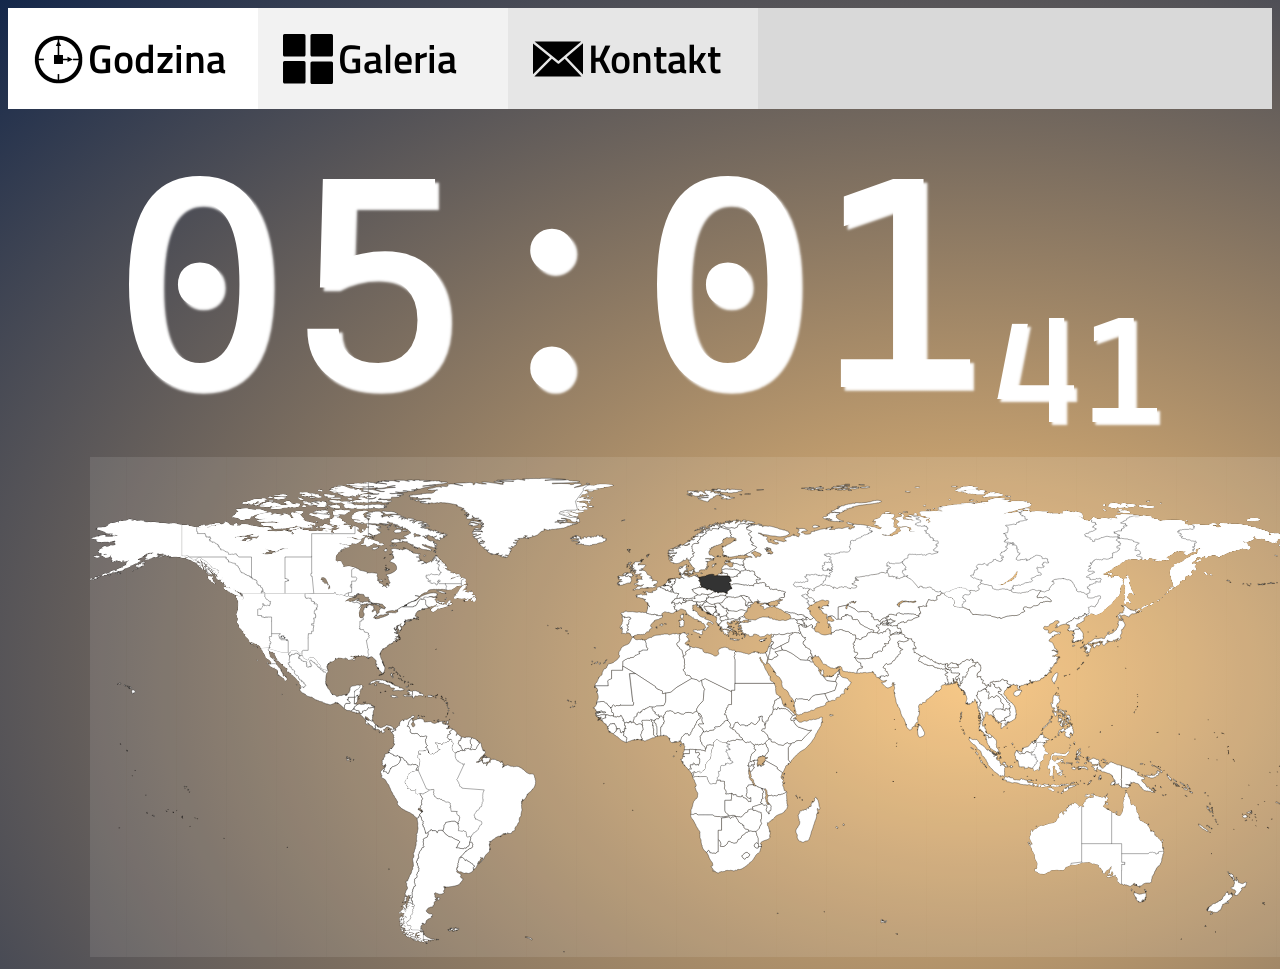
==== index.html @ bc003628 "Added interactive world map. You can use map to change timezones" ====
<!DOCTYPE html>
<html lang="pl">
  <head>
    <meta charset="UTF-8" />
    <meta name="viewport" content="width=device-width, initial-scale=1" />
    <title>Która Jest Godzina 2.0</title>
    <link rel="stylesheet" href="style.css" />
    <link rel="stylesheet" href="mapStyle.css" />
    <link rel="stylesheet" href="animations.css" />
    <link rel="preconnect" href="https://fonts.googleapis.com" />
    <link rel="preconnect" href="https://fonts.gstatic.com" crossorigin />
    <link
      href="https://fonts.googleapis.com/css2?family=Cascadia+Code:ital,wght@0,200..700;1,200..700&family=Titillium+Web:ital,wght@0,200;0,300;0,400;0,600;0,700;0,900;1,200;1,300;1,400;1,600;1,700&display=swap"
      rel="stylesheet"
    />
  </head>
  <body>
    <header>
      <nav>
        <button class="menu-button" id="hour-button">
          <div class="menu-icon">
            <img
              src="media/svg/clockFace.svg"
              class="menu-icon-svg default-hover-icon-animation"
            />
            <img
              src="media/svg/hand1.svg"
              class="menu-icon-svg minute-hand-icon-animation"
            />
            <img
              src="media/svg/hand2.svg"
              class="menu-icon-svg hour-hand-icon-animation"
            />
          </div>
          Godzina
        </button>
        <button class="menu-button" id="gallery-button">
          <div class="menu-icon">
            <img
              src="media/svg/gallery.svg"
              class="menu-icon-svg default-hover-icon-animation"
            />
          </div>
          Galeria
        </button>
        <button class="menu-button" id="contact-button">
          <div class="menu-icon">
            <img
              src="media/svg/contact.svg"
              class="menu-icon-svg default-hover-icon-animation"
            />
          </div>
          Kontakt
        </button>
      </nav>
    </header>
    <main>
      <section id="clock-section">
        <div id="clock">00:00</div>
        <div id="clock-seconds">00</div>
      </section>
      <section id="map">
        <script type="module" src="map.js"></script>
      </section>
    </main>
    <footer></footer>
    <script type="module" src="script.js" defer></script>
  </body>
</html>
---- style.css ----
body {
  background: radial-gradient(at center top, #01ffea, #0fa3d8);
  font-family: "Cascadia Code", sans-serif;
  font-optical-sizing: auto;
  font-weight: 400;
}
body nav {
  display: flex;
  background-color: rgb(216.75, 216.75, 216.75);
  outline: none;
  padding: 0px;
}
body nav .menu-button {
  font-family: "Titillium Web", sans-serif;
  font-weight: 600;
  display: flex;
  flex-wrap: nowrap;
  align-items: center;
  gap: 30px;
  color: black;
  width: 250px;
  background-color: white;
  height: 100%;
  padding: 20px 0px;
  font-size: 40px;
  border: none;
  transition: background-color 0.4s ease-in;
}
body nav .menu-button:hover {
  background-color: rgb(178.5, 178.5, 178.5);
}
body nav .menu-button .menu-icon {
  height: 50px;
  width: 50px;
  position: relative;
}
body nav .menu-button .menu-icon .menu-icon-svg {
  height: 50px;
  width: 50px;
  position: absolute;
}
body nav #gallery-button {
  background-color: rgb(242.25, 242.25, 242.25);
}
body nav #gallery-button:hover {
  background-color: rgb(165.75, 165.75, 165.75);
}
body nav #contact-button {
  background-color: rgb(229.5, 229.5, 229.5);
}
body nav #contact-button:hover {
  background-color: #999999;
}
body main {
  color: white;
  display: flex;
  justify-content: center;
  flex-direction: column;
  flex-wrap: nowrap;
}
body main #clock-section {
  display: flex;
  display: flex;
  flex-wrap: nowrap;
  justify-content: center;
  user-select: none;
  transition: opacity 0.4s ease-in;
}
body main #clock-section:hover {
  opacity: 0.7;
}
body main #clock-section #clock {
  font-size: 300px;
  text-shadow: 0.3vw 0.3vw 0.2vw white;
}
body main #clock-section #clock-seconds {
  font-size: 150px;
  text-shadow: 0.2vw 0.2vw 0.2vw white;
  align-self: flex-end;
}
body main #map {
  width: 1200px;
  align-self: center;
}
body main #map svg {
  margin: 0px 50px;
  width: 100%;
  height: auto;
}

/*# sourceMappingURL=style.css.map */
---- mapStyle.css ----
.o {
  stroke: black;
  stroke-width: 1;
  stroke-linecap: round;
  stroke-linejoin: round;
  fill: white;
  transition: fill 0.3s ease-out;

  &.same-timezone {
    fill: rgb(178.5, 178.5, 178.5);
  }
  &.hovered {
    fill: rgb(127.5, 127.5, 127.5);
  }
  &.chosen {
    fill: #333333;
  }
}

.l {
  stroke: #000000;
  stroke-width: 1;
  stroke-linecap: round;
  stroke-linejoin: round;
  fill: white;
  opacity: 0;
}

.ocean {
  fill: white;
  opacity: 0.1;
}
/*# sourceMappingURL=mapStyle.css.map */
---- animations.css ----
.default-hover-icon-animation.animate {
  animation: hoverIconDefault 1.2s ease 1;
  transform-origin: 100% 50%;
}

@keyframes hoverIconDefault {
  0%,
  100% {
    transform: scale(1);
  }
  50% {
    transform: scale(1.1);
  }
}

.minute-hand-icon-animation.animate {
  animation: rotateMinuteHand 0.7s 1;
  transform-origin: 50% 50%;
}

@keyframes rotateMinuteHand {
  0% {
    transform: rotate(0deg);
  }
  100% {
    transform: rotate(360deg);
  }
}

.hour-hand-icon-animation.animate {
  animation: rotateHourHand 1.5s 1;
  transform-origin: 50% 50%;
}

@keyframes rotateHourHand {
  0% {
    transform: rotate(0deg);
  }
  100% {
    transform: rotate(360deg);
  }
}
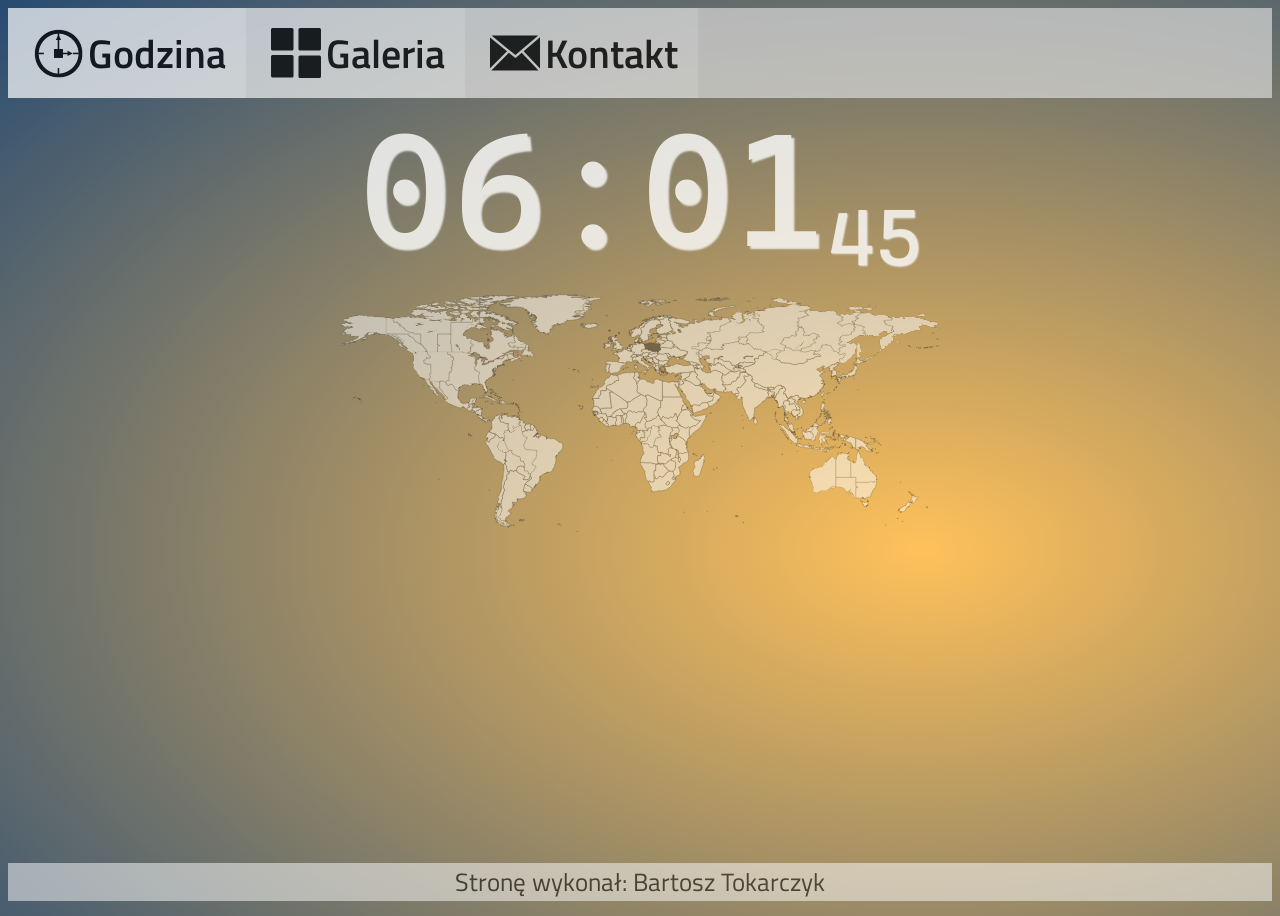
==== commit a8e198ca: "Added subsites, made site responsive" ====
--- a/index.html
+++ b/index.html
@@ -17,7 +17,7 @@
   <body>
     <header>
       <nav>
-        <button class="menu-button" id="hour-button">
+        <button class="menu-button" id="clock-button">
           <div class="menu-icon">
             <img
               src="media/svg/clockFace.svg"
@@ -59,11 +59,15 @@
         <div id="clock">00:00</div>
         <div id="clock-seconds">00</div>
       </section>
-      <section id="map">
-        <script type="module" src="map.js"></script>
+      <section id="content">
+        <div id="map-container">
+          <section id="map">
+            <script type="module" src="map.js"></script>
+          </section>
+        </div>
       </section>
     </main>
-    <footer></footer>
+    <footer>Stronę wykonał: Bartosz Tokarczyk</footer>
     <script type="module" src="script.js" defer></script>
   </body>
 </html>
--- a/style.css
+++ b/style.css
@@ -1,5 +1,7 @@
 body {
-  background: radial-gradient(at center top, #01ffea, #0fa3d8);
+  min-height: 100vh;
+  background-size: cover;
+  background: radial-gradient(at center top, #01ffea, #0fa3d8) no-repeat fixed;
   font-family: "Cascadia Code", sans-serif;
   font-optical-sizing: auto;
   font-weight: 400;
@@ -8,84 +10,292 @@
   display: flex;
   background-color: rgb(216.75, 216.75, 216.75);
   outline: none;
-  padding: 0px;
+  min-height: 10vh;
+  opacity: 0.7;
+  max-height: 10vh;
 }
 body nav .menu-button {
   font-family: "Titillium Web", sans-serif;
   font-weight: 600;
   display: flex;
-  flex-wrap: nowrap;
   align-items: center;
+  justify-content: center;
+  flex-direction: row;
   gap: 30px;
   color: black;
-  width: 250px;
+  min-height: 100%;
   background-color: white;
-  height: 100%;
-  padding: 20px 0px;
+  padding: 20px;
   font-size: 40px;
   border: none;
-  transition: background-color 0.4s ease-in;
+  transition: background-color 0.4s ease-in, scale 0.4s ease-in;
 }
 body nav .menu-button:hover {
   background-color: rgb(178.5, 178.5, 178.5);
+  scale: 1.05;
 }
 body nav .menu-button .menu-icon {
   height: 50px;
   width: 50px;
-  position: relative;
+  margin-left: -20px;
 }
 body nav .menu-button .menu-icon .menu-icon-svg {
   height: 50px;
   width: 50px;
   position: absolute;
 }
-body nav #gallery-button {
+@media (max-width: 500px) {
+  body nav {
+    align-items: stretch;
+  }
+  body nav .menu-button {
+    font-size: 0px;
+    flex-grow: 1;
+  }
+}
+@media (max-width: 720px) and (min-width: 500px) {
+  body nav .menu-icon {
+    display: none;
+  }
+}
+@media (max-width: 1080px) and (min-width: 500px) {
+  body nav {
+    align-items: stretch;
+  }
+  body nav .menu-button {
+    flex-grow: 1;
+  }
+}
+body #gallery-button {
   background-color: rgb(242.25, 242.25, 242.25);
 }
-body nav #gallery-button:hover {
+body #gallery-button:hover {
   background-color: rgb(165.75, 165.75, 165.75);
 }
-body nav #contact-button {
+body #contact-button {
   background-color: rgb(229.5, 229.5, 229.5);
 }
-body nav #contact-button:hover {
+body #contact-button:hover {
   background-color: #999999;
 }
 body main {
+  min-height: 85vh;
   color: white;
   display: flex;
-  justify-content: center;
   flex-direction: column;
   flex-wrap: nowrap;
+  align-items: stretch;
+  width: 100%;
 }
 body main #clock-section {
-  display: flex;
   display: flex;
   flex-wrap: nowrap;
   justify-content: center;
   user-select: none;
+  opacity: 0.8;
   transition: opacity 0.4s ease-in;
 }
 body main #clock-section:hover {
-  opacity: 0.7;
+  opacity: 0.6;
 }
 body main #clock-section #clock {
-  font-size: 300px;
-  text-shadow: 0.3vw 0.3vw 0.2vw white;
+  font-size: 160px;
+  text-shadow: 0.2vw 0.2vw 0.15vw white;
+  transition: font-size 0.5s ease-out;
+}
+body main #clock-section #clock:hover {
+  font-size: 168px;
 }
 body main #clock-section #clock-seconds {
-  font-size: 150px;
-  text-shadow: 0.2vw 0.2vw 0.2vw white;
+  font-size: 80px;
+  text-shadow: 0.1vw 0.1vw 0.15vw white;
   align-self: flex-end;
 }
-body main #map {
-  width: 1200px;
+@media (max-width: 570px) {
+  body main #clock-section #clock {
+    font-size: 80px;
+    text-shadow: 0.1vw 0.1vw 0.7vw white;
+    transition: font-size 0.5s ease-out;
+  }
+  body main #clock-section #clock:hover {
+    font-size: 88px;
+  }
+  body main #clock-section #clock-seconds {
+    font-size: 40px;
+    text-shadow: 0.05vw 0.05vw 0.07vw white;
+    align-self: flex-end;
+  }
+}
+@media (max-width: 720px) {
+  body main #clock-section #clock {
+    font-size: 112px;
+    text-shadow: 0.1vw 0.1vw 0.7vw white;
+    transition: font-size 0.5s ease-out;
+  }
+  body main #clock-section #clock:hover {
+    font-size: 88px;
+  }
+  body main #clock-section #clock-seconds {
+    font-size: 56px;
+    text-shadow: 0.07vw 0.07vw 0.7vw white;
+    align-self: flex-end;
+  }
+}
+body main #content {
+  transition: opacity 0.15s ease-out;
+}
+body main #content.change {
+  opacity: 0.2;
+}
+body main #content #map-container {
+  max-height: 66vh;
   align-self: center;
-}
-body main #map svg {
-  margin: 0px 50px;
+  overflow: hidden;
+}
+body main #content #map-container #map {
+  transition: width 0.5s ease-out;
+  margin: auto;
+  width: 600px;
+}
+body main #content #map-container #map:hover {
+  width: 90%;
+}
+@media (min-width: 1920px) {
+  body main #content #map-container #map {
+    width: 700px;
+  }
+}
+@media (min-width: 1400px) {
+  body main #content #map-container #map {
+    width: 1000px;
+  }
+}
+body main #content #map-container #map svg {
+  width: 100%;
+  height: 100%;
+  opacity: 0.5;
+  display: block;
+}
+@media (max-width: 720px) {
+  body main #content #map-container {
+    width: 100%;
+    overflow: scroll;
+    -webkit-overflow-scrolling: touch;
+    display: block;
+    border: black 2px solid;
+  }
+  body main #content #map-container #map {
+    width: 3000px;
+    margin: 0 auto;
+    display: block;
+    right: 100%;
+  }
+  body main #content #map-container #map:hover {
+    width: 3000px;
+  }
+}
+body main #content .contact-form {
+  font-family: "Titillium Web", sans-serif;
+  font-weight: 600;
+  display: flex;
+  margin: auto;
+  flex-wrap: wrap;
+  flex-direction: column;
+  align-items: center;
+  font-size: 30px;
+  width: 50%;
+}
+@media (max-width: 570px) {
+  body main #content .contact-form {
+    width: 90%;
+  }
+}
+@media (max-width: 720px) {
+  body main #content .contact-form {
+    width: 75%;
+  }
+}
+body main #content .contact-form .form-title {
+  font-size: 45px;
+}
+body main #content .contact-form label {
+  margin-bottom: 10px;
+  color: white;
+}
+body main #content .contact-form input {
+  width: 80%;
+  height: 30px;
+  font-size: 22.5px;
+  margin-bottom: 10px;
+  color: black;
+}
+body main #content .contact-form select {
+  width: 80%;
+  height: 30px;
+  font-size: 15px;
+  margin-bottom: 10px;
+  color: black;
+}
+body main #content .contact-form .submit-button {
+  background-color: white;
+  border: none;
+  width: 50%;
+  transition: background-color 0.2s ease-in;
+  height: 30px;
+  font-size: 22.5px;
+}
+body main #content .contact-form .submit-button:hover {
+  background-color: rgb(178.5, 178.5, 178.5);
+}
+body main #content .contact-form textarea {
+  height: 300px;
+  font-size: 0px, 5;
+  margin-bottom: 10px;
+  color: black;
+  background-color: white;
+}
+body main #content #gallery {
+  font-family: "Titillium Web", sans-serif;
+  font-weight: 600;
+  margin: 40px;
+  display: flex;
+  flex-wrap: wrap;
+  flex-direction: row;
+  align-items: stretch;
+  font-size: 30px;
+  gap: 30px;
+  justify-content: space-evenly;
+}
+body main #content #gallery .image-container {
+  max-width: 400px;
+  text-align: center;
+  display: flex;
+  flex-direction: column;
+  transition: font-size 0.5s ease-out, max-width 0.5s ease-out;
+}
+body main #content #gallery .image-container:hover {
+  max-width: 430px;
+  font-size: 34.5px;
+}
+body main #content #gallery img {
   width: 100%;
   height: auto;
+  display: block;
+}
+body main #content #gallery video {
+  width: 100%;
+  height: auto;
+  display: block;
+}
+body footer {
+  font-family: "Titillium Web", sans-serif;
+  font-weight: 500;
+  min-height: min-content;
+  background-color: white;
+  opacity: 0.5;
+  text-align: center;
+  font-size: 25px;
+  margin-top: 0px;
 }
 
 /*# sourceMappingURL=style.css.map */
--- a/mapStyle.css
+++ b/mapStyle.css
@@ -1,20 +1,19 @@
 .o {
   stroke: black;
-  stroke-width: 1;
+  stroke-width: 2;
   stroke-linecap: round;
   stroke-linejoin: round;
   fill: white;
   transition: fill 0.3s ease-out;
-
-  &.same-timezone {
-    fill: rgb(178.5, 178.5, 178.5);
-  }
-  &.hovered {
-    fill: rgb(127.5, 127.5, 127.5);
-  }
-  &.chosen {
-    fill: #333333;
-  }
+}
+.o.same-timezone {
+  fill: rgb(178.5, 178.5, 178.5);
+}
+.o.hovered {
+  fill: rgb(127.5, 127.5, 127.5);
+}
+.o.chosen {
+  fill: #333333;
 }
 
 .l {
@@ -22,12 +21,12 @@
   stroke-width: 1;
   stroke-linecap: round;
   stroke-linejoin: round;
-  fill: white;
   opacity: 0;
 }
 
 .ocean {
   fill: white;
-  opacity: 0.1;
+  opacity: 0;
 }
+
 /*# sourceMappingURL=mapStyle.css.map */
--- a/animations.css
+++ b/animations.css
@@ -1,20 +1,5 @@
-.default-hover-icon-animation.animate {
-  animation: hoverIconDefault 1.2s ease 1;
-  transform-origin: 100% 50%;
-}
-
-@keyframes hoverIconDefault {
-  0%,
-  100% {
-    transform: scale(1);
-  }
-  50% {
-    transform: scale(1.1);
-  }
-}
-
 .minute-hand-icon-animation.animate {
-  animation: rotateMinuteHand 0.7s 1;
+  animation: rotateMinuteHand 0.7s 2 linear;
   transform-origin: 50% 50%;
 }
 
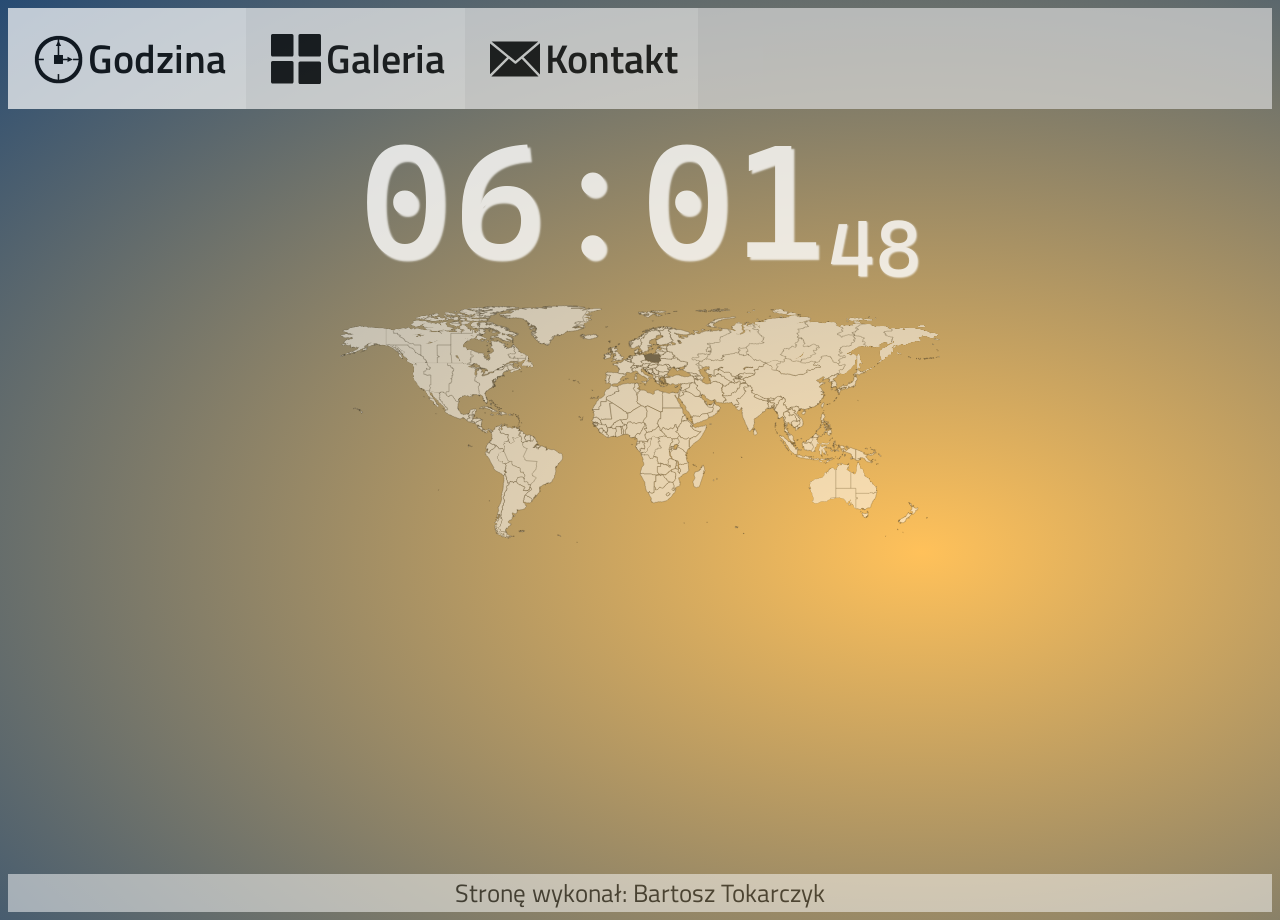
==== commit 84916c39: "Simplified timezones.svg and fixed images path" ====
--- a/index.html
+++ b/index.html
@@ -7,6 +7,7 @@
     <link rel="stylesheet" href="style.css" />
     <link rel="stylesheet" href="mapStyle.css" />
     <link rel="stylesheet" href="animations.css" />
+    <link rel="icon" type="image/x-icon" href="/media/favicon.png" />
     <link rel="preconnect" href="https://fonts.googleapis.com" />
     <link rel="preconnect" href="https://fonts.gstatic.com" crossorigin />
     <link
--- a/style.css
+++ b/style.css
@@ -12,7 +12,6 @@
   outline: none;
   min-height: 10vh;
   opacity: 0.7;
-  max-height: 10vh;
 }
 body nav .menu-button {
   font-family: "Titillium Web", sans-serif;
@@ -128,7 +127,7 @@
 }
 @media (max-width: 720px) {
   body main #clock-section #clock {
-    font-size: 112px;
+    font-size: 80px;
     text-shadow: 0.1vw 0.1vw 0.7vw white;
     transition: font-size 0.5s ease-out;
   }
@@ -150,7 +149,7 @@
 body main #content #map-container {
   max-height: 66vh;
   align-self: center;
-  overflow: hidden;
+  overflow: visible;
 }
 body main #content #map-container #map {
   transition: width 0.5s ease-out;
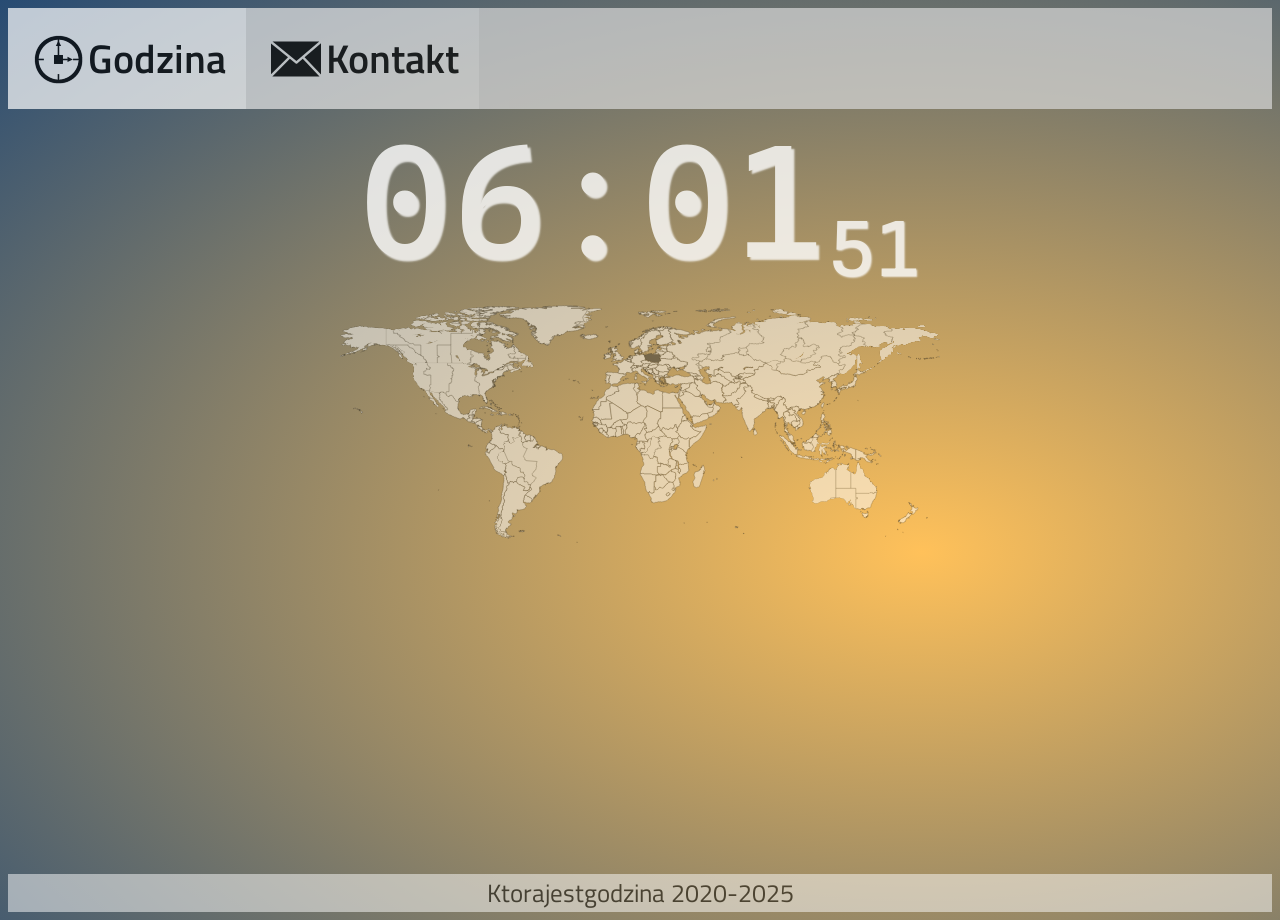
==== commit 5fe6284f: "Deleted useless subsite Deleted gallery subsite. Removed map animation because it was to laggy. Litt" ====
--- a/index.html
+++ b/index.html
@@ -35,15 +35,6 @@
           </div>
           Godzina
         </button>
-        <button class="menu-button" id="gallery-button">
-          <div class="menu-icon">
-            <img
-              src="media/svg/gallery.svg"
-              class="menu-icon-svg default-hover-icon-animation"
-            />
-          </div>
-          Galeria
-        </button>
         <button class="menu-button" id="contact-button">
           <div class="menu-icon">
             <img
@@ -68,7 +59,7 @@
         </div>
       </section>
     </main>
-    <footer>Stronę wykonał: Bartosz Tokarczyk</footer>
+    <footer>Ktorajestgodzina 2020-2025</footer>
     <script type="module" src="script.js" defer></script>
   </body>
 </html>
--- a/style.css
+++ b/style.css
@@ -86,6 +86,11 @@
   align-items: stretch;
   width: 100%;
 }
+@media (max-width: 720px) {
+  body main {
+    min-height: 70vh;
+  }
+}
 body main #clock-section {
   display: flex;
   flex-wrap: nowrap;
@@ -117,7 +122,7 @@
     transition: font-size 0.5s ease-out;
   }
   body main #clock-section #clock:hover {
-    font-size: 88px;
+    font-size: 80px;
   }
   body main #clock-section #clock-seconds {
     font-size: 40px;
@@ -132,7 +137,7 @@
     transition: font-size 0.5s ease-out;
   }
   body main #clock-section #clock:hover {
-    font-size: 88px;
+    font-size: 80px;
   }
   body main #clock-section #clock-seconds {
     font-size: 56px;
@@ -147,17 +152,12 @@
   opacity: 0.2;
 }
 body main #content #map-container {
-  max-height: 66vh;
   align-self: center;
   overflow: visible;
 }
 body main #content #map-container #map {
-  transition: width 0.5s ease-out;
   margin: auto;
   width: 600px;
-}
-body main #content #map-container #map:hover {
-  width: 90%;
 }
 @media (min-width: 1920px) {
   body main #content #map-container #map {
@@ -206,7 +206,7 @@
 }
 @media (max-width: 570px) {
   body main #content .contact-form {
-    width: 90%;
+    width: 100%;
   }
 }
 @media (max-width: 720px) {
@@ -216,42 +216,72 @@
 }
 body main #content .contact-form .form-title {
   font-size: 45px;
+  text-shadow: 1.5px 1.5px 3px white;
 }
 body main #content .contact-form label {
   margin-bottom: 10px;
   color: white;
+  text-shadow: 0.6px 0.6px 2.1px white;
 }
 body main #content .contact-form input {
+  width: 80%;
+  height: 30px;
+  font-size: 22.5px;
+  background: rgba(255, 255, 255, 0.1);
+  margin-bottom: 10px;
+  color: black;
+  border: 2px black;
+}
+@media (max-width: 720px) {
+  body main #content .contact-form input {
+    width: 100%;
+  }
+}
+body main #content .contact-form select {
   width: 80%;
   height: 30px;
   font-size: 22.5px;
   margin-bottom: 10px;
   color: black;
-}
-body main #content .contact-form select {
-  width: 80%;
-  height: 30px;
-  font-size: 15px;
-  margin-bottom: 10px;
-  color: black;
+  background: rgba(255, 255, 255, 0.1);
+  border: none;
+}
+@media (max-width: 720px) {
+  body main #content .contact-form select {
+    width: 100%;
+  }
 }
 body main #content .contact-form .submit-button {
   background-color: white;
   border: none;
   width: 50%;
   transition: background-color 0.2s ease-in;
+  background: rgba(255, 255, 255, 0.9);
   height: 30px;
   font-size: 22.5px;
 }
+@media (max-width: 720px) {
+  body main #content .contact-form .submit-button {
+    width: 70%;
+    height: 37.5px;
+  }
+}
 body main #content .contact-form .submit-button:hover {
   background-color: rgb(178.5, 178.5, 178.5);
 }
 body main #content .contact-form textarea {
   height: 300px;
-  font-size: 0px, 5;
+  font-size: 15px;
   margin-bottom: 10px;
   color: black;
-  background-color: white;
+  border: none;
+  width: 70%;
+  background: rgba(255, 255, 255, 0.1);
+}
+@media (max-width: 720px) {
+  body main #content .contact-form textarea {
+    width: 100%;
+  }
 }
 body main #content #gallery {
   font-family: "Titillium Web", sans-serif;
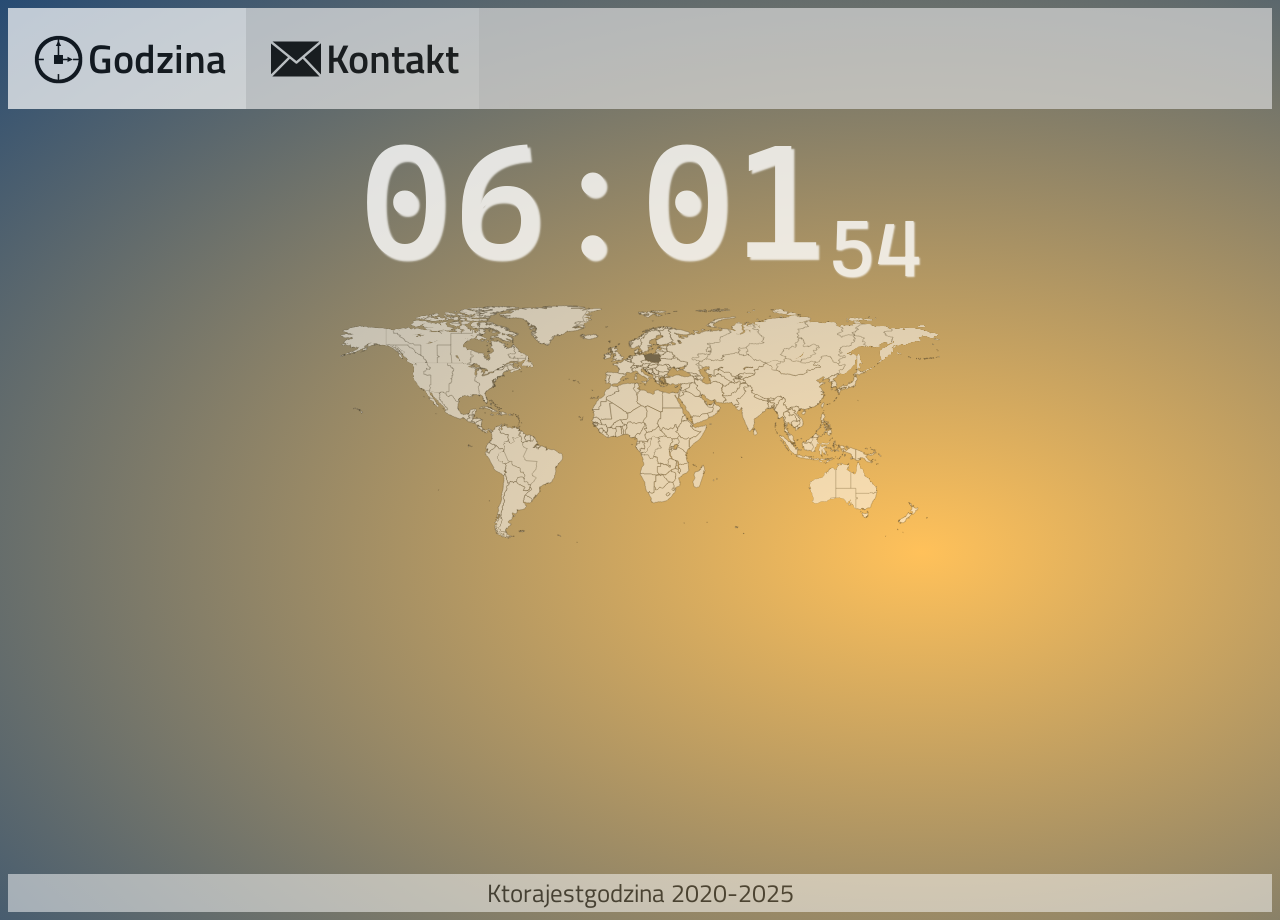
==== commit ae63abd3: "Fixed favicon Moved favicon.png to root folder" ====
--- a/index.html
+++ b/index.html
@@ -7,7 +7,7 @@
     <link rel="stylesheet" href="style.css" />
     <link rel="stylesheet" href="mapStyle.css" />
     <link rel="stylesheet" href="animations.css" />
-    <link rel="icon" type="image/x-icon" href="/media/favicon.png" />
+    <link rel="icon" href="favicon.png" />
     <link rel="preconnect" href="https://fonts.googleapis.com" />
     <link rel="preconnect" href="https://fonts.gstatic.com" crossorigin />
     <link
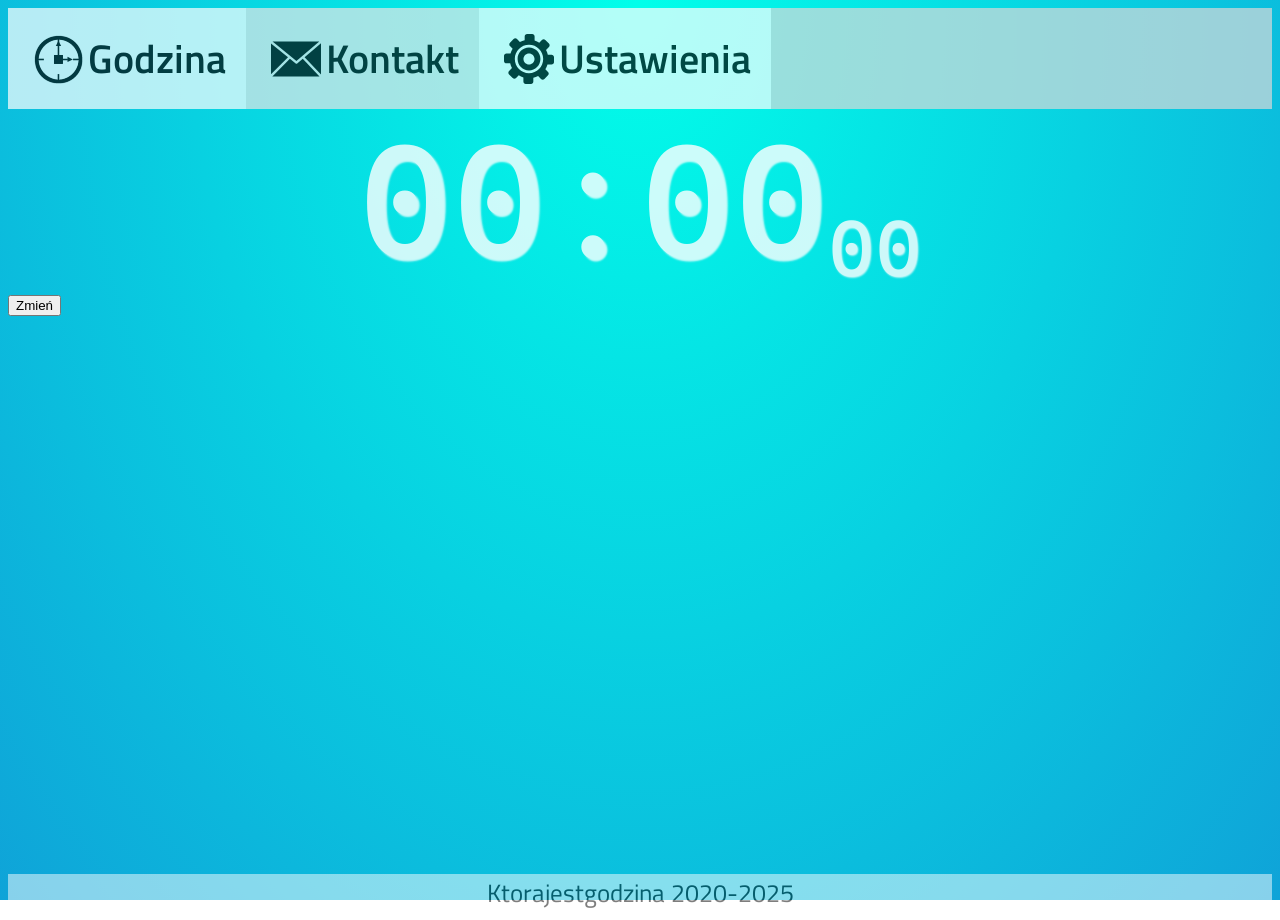
==== commit 9d589348: "Theme selection and two map display settings" ====
--- a/index.html
+++ b/index.html
@@ -1,4 +1,4 @@
-<!DOCTYPE html>
+<!doctype html>
 <html lang="pl">
   <head>
     <meta charset="UTF-8" />
@@ -44,6 +44,15 @@
           </div>
           Kontakt
         </button>
+        <button class="menu-button" id="settings-button">
+          <div class="menu-icon">
+            <img
+              src="media/svg/settings.svg"
+              class="menu-icon-svg default-hover-icon-animation"
+            />
+          </div>
+          Ustawienia
+        </button>
       </nav>
     </header>
     <main>
@@ -56,6 +65,7 @@
           <section id="map">
             <script type="module" src="map.js"></script>
           </section>
+          <button id="alt_map-button" class="menu-button">Zmień</button>
         </div>
       </section>
     </main>
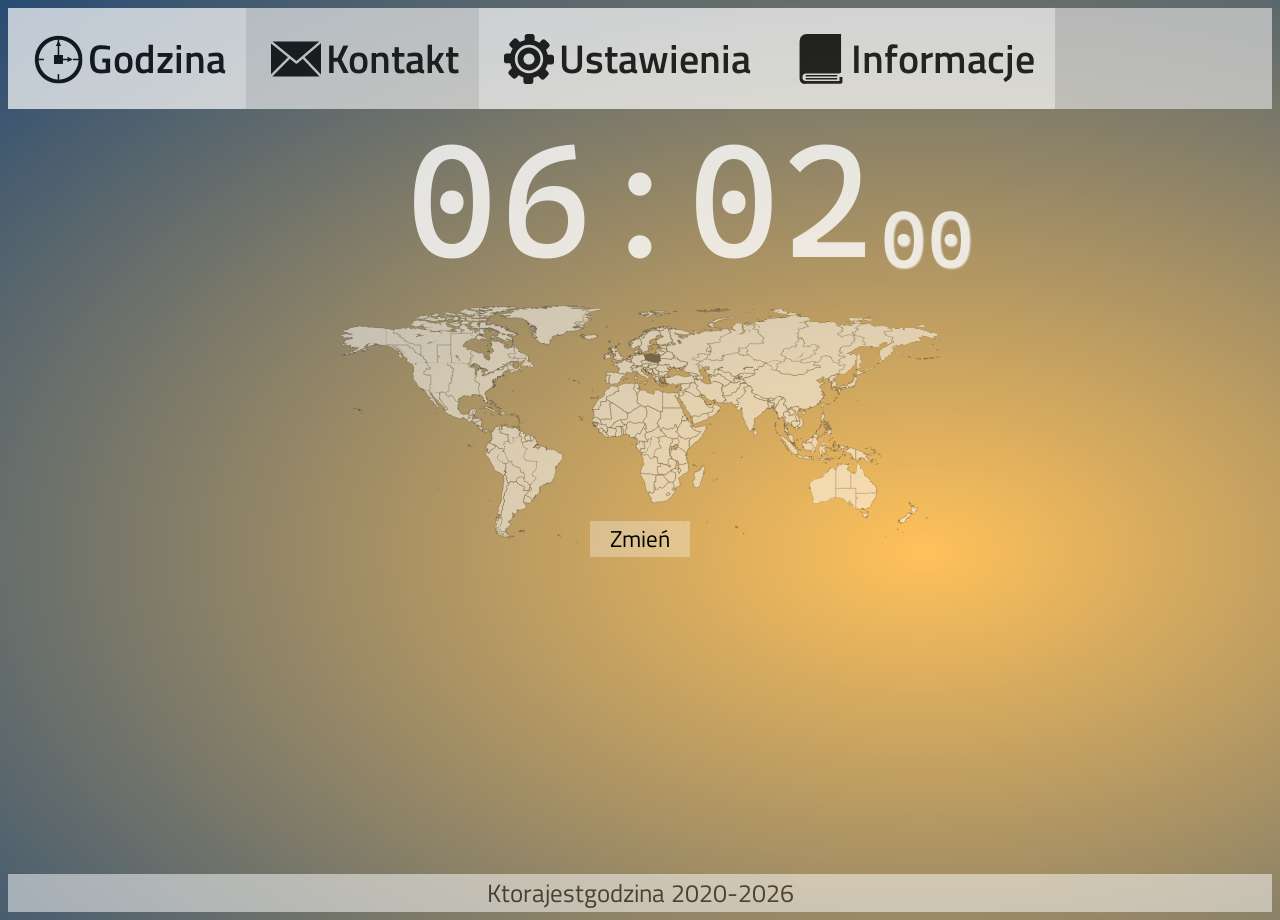
==== commit 7cd62262: "Informations about site + new settings" ====
--- a/index.html
+++ b/index.html
@@ -53,6 +53,15 @@
           </div>
           Ustawienia
         </button>
+        <button class="menu-button" id="info-button">
+          <div class="menu-icon">
+            <img
+              src="media/svg/info.svg"
+              class="menu-icon-svg default-hover-icon-animation"
+            />
+          </div>
+          Informacje
+        </button>
       </nav>
     </header>
     <main>
@@ -69,7 +78,7 @@
         </div>
       </section>
     </main>
-    <footer>Ktorajestgodzina 2020-2025</footer>
+    <footer>Ktorajestgodzina 2020-2026</footer>
     <script type="module" src="script.js" defer></script>
   </body>
 </html>
--- a/style.css
+++ b/style.css
@@ -23,6 +23,7 @@
   gap: 30px;
   color: black;
   min-height: 100%;
+  min-width: 12vw;
   background-color: white;
   padding: 20px;
   font-size: 40px;
@@ -43,7 +44,7 @@
   width: 50px;
   position: absolute;
 }
-@media (max-width: 500px) {
+@media (max-width: 720px) {
   body nav {
     align-items: stretch;
   }
@@ -52,7 +53,7 @@
     flex-grow: 1;
   }
 }
-@media (max-width: 720px) and (min-width: 500px) {
+@media (max-width: 1080px) and (min-width: 720px) {
   body nav .menu-icon {
     display: none;
   }
@@ -98,14 +99,18 @@
   user-select: none;
   opacity: 0.8;
   transition: opacity 0.4s ease-in;
+  position: relative;
 }
 body main #clock-section:hover {
   opacity: 0.6;
 }
 body main #clock-section #clock {
   font-size: 160px;
-  text-shadow: 0.2vw 0.2vw 0.15vw white;
   transition: font-size 0.5s ease-out;
+  position: relative;
+  -webkit-animation: glow 1s ease-in-out infinite alternate;
+  -moz-animation: glow 1s ease-in-out infinite alternate;
+  animation: glow 1s ease-in-out infinite alternate;
 }
 body main #clock-section #clock:hover {
   font-size: 168px;
@@ -113,7 +118,14 @@
 body main #clock-section #clock-seconds {
   font-size: 80px;
   text-shadow: 0.1vw 0.1vw 0.15vw white;
-  align-self: flex-end;
+  position: absolute;
+  transform: translateX(0);
+  transform: translateX(0);
+  left: calc(50% + 240px);
+  top: 45%;
+  -webkit-animation: glow 1s ease-in-out infinite alternate;
+  -moz-animation: glow 1s ease-in-out infinite alternate;
+  animation: glow 1s ease-in-out infinite alternate;
 }
 @media (max-width: 570px) {
   body main #clock-section #clock {
@@ -127,7 +139,7 @@
   body main #clock-section #clock-seconds {
     font-size: 40px;
     text-shadow: 0.05vw 0.05vw 0.07vw white;
-    align-self: flex-end;
+    left: calc(50% + 84px);
   }
 }
 @media (max-width: 720px) {
@@ -142,7 +154,7 @@
   body main #clock-section #clock-seconds {
     font-size: 56px;
     text-shadow: 0.07vw 0.07vw 0.7vw white;
-    align-self: flex-end;
+    left: calc(50% + 120px);
   }
 }
 body main #content {
@@ -154,8 +166,27 @@
 body main #content #map-container {
   align-self: center;
   overflow: visible;
+  position: relative;
+}
+body main #content #map-container #alt_map-button {
+  background-color: white;
+  border: none;
+  width: 100px;
+  position: absolute;
+  bottom: -30px;
+  left: 50%;
+  transform: translate(-50%, -50%);
+  transition: background-color 0.2s ease-in;
+  background: rgba(255, 255, 255, 0.3);
+  height: 36px;
+  font-size: 22.5px;
+  font-family: "Titillium Web", sans-serif;
+}
+body main #content #map-container #alt_map-button:hover {
+  background-color: rgb(178.5, 178.5, 178.5);
 }
 body main #content #map-container #map {
+  position: relative;
   margin: auto;
   width: 600px;
 }
@@ -192,6 +223,53 @@
   body main #content #map-container #map:hover {
     width: 3000px;
   }
+}
+body main #content #map-container-alt {
+  width: 600px;
+  height: 400px;
+}
+@media (min-width: 1920px) {
+  body main #content #map-container-alt {
+    width: 700px;
+  }
+}
+@media (min-width: 1400px) {
+  body main #content #map-container-alt {
+    width: 1000px;
+  }
+}
+body main #content #map-container-alt {
+  overflow: visible;
+  overflow-x: scroll;
+  display: block;
+  border: black 2px solid;
+  margin: 0 auto;
+  position: relative;
+  opacity: 0.5;
+  resize: both;
+}
+body main #content #map-container-alt #map {
+  width: 3000px;
+  margin: 0 auto;
+  display: block;
+  right: 100%;
+}
+body main #content #clock-button {
+  background-color: white;
+  border: none;
+  position: absolute;
+  right: calc(50% - 50px);
+  width: 100px;
+  z-index: 10;
+  padding: auto;
+  transition: background-color 0.2s ease-in;
+  background: rgba(255, 255, 255, 0.3);
+  height: 36px;
+  font-size: 22.5px;
+  font-family: "Titillium Web", sans-serif;
+}
+body main #content #clock-button:hover {
+  background-color: rgb(178.5, 178.5, 178.5);
 }
 body main #content .contact-form {
   font-family: "Titillium Web", sans-serif;
@@ -257,7 +335,7 @@
   width: 50%;
   transition: background-color 0.2s ease-in;
   background: rgba(255, 255, 255, 0.9);
-  height: 30px;
+  height: 36px;
   font-size: 22.5px;
 }
 @media (max-width: 720px) {
@@ -283,38 +361,73 @@
     width: 100%;
   }
 }
-body main #content #gallery {
+body main #settings-container {
   font-family: "Titillium Web", sans-serif;
   font-weight: 600;
-  margin: 40px;
-  display: flex;
+  display: flex;
+  box-sizing: border-box;
+  flex-direction: row;
+  font-size: 30px;
+  align-items: baseline;
+  justify-content: center;
+  flex-grow: 3;
   flex-wrap: wrap;
-  flex-direction: row;
-  align-items: stretch;
+  padding: 5px 5px 10px 5px;
+  margin: auto;
+  width: 80%;
+  row-gap: 10px;
+}
+body main #settings-container .settings-options {
+  flex: 0 0 48%;
+  overflow: scroll;
+  border: 2px solid rgba(0, 0, 0, 0.5);
+  margin: 5px;
+}
+@media (max-width: 720px) {
+  body main #settings-container .settings-options {
+    width: 100%;
+  }
+}
+body main #settings-container .settings-options .settings-option {
+  background-color: rgba(255, 255, 255, 0.5);
+  border-bottom: 2px solid rgba(0, 0, 0, 0.3);
+  color: black;
+  transition: background-color 0.2s ease-in;
+  user-select: none;
+}
+body main #settings-container .settings-options .settings-option:hover {
+  background-color: rgba(204, 204, 204, 0.5);
+}
+@media (max-width: 1080px) {
+  body main #settings-container {
+    width: 100%;
+  }
+}
+body #info {
+  font-family: "Titillium Web", sans-serif;
   font-size: 30px;
-  gap: 30px;
-  justify-content: space-evenly;
-}
-body main #content #gallery .image-container {
-  max-width: 400px;
-  text-align: center;
-  display: flex;
-  flex-direction: column;
-  transition: font-size 0.5s ease-out, max-width 0.5s ease-out;
-}
-body main #content #gallery .image-container:hover {
-  max-width: 430px;
-  font-size: 34.5px;
-}
-body main #content #gallery img {
-  width: 100%;
-  height: auto;
-  display: block;
-}
-body main #content #gallery video {
-  width: 100%;
-  height: auto;
-  display: block;
+  text-align: justify;
+  padding: 0px 5px 10px 5px;
+  margin: auto;
+  height: 100%;
+  background-color: rgba(0, 0, 0, 0.1);
+}
+body #info .info-more-button {
+  user-select: none;
+  background: none;
+  border: none;
+  outline: none;
+  font-family: "Titillium Web", sans-serif;
+  font-size: 30px;
+  color: white;
+  background-color: rgba(0, 0, 0, 0.1);
+}
+body #info .info-more {
+  max-height: 0;
+  overflow: hidden;
+  transition: max-height 0.2s ease-out;
+  background-color: rgba(0, 0, 0, 0.1);
+  font-size: 20px;
 }
 body footer {
   font-family: "Titillium Web", sans-serif;
@@ -327,4 +440,13 @@
   margin-top: 0px;
 }
 
+@keyframes glow {
+  from {
+    text-shadow: 0 0 3px white, 0 0 5px white, 0 0 8px rgb(229.5, 229.5, 229.5), 0 0 10px rgb(216.75, 216.75, 216.75), 0 0 13px #cccccc;
+  }
+  to {
+    text-shadow: 0 0 3px white, 0 0 6px white, 0 0 7px rgb(229.5, 229.5, 229.5), 0 0 10px rgb(216.75, 216.75, 216.75), 0 0 23px #cccccc;
+  }
+}
+
 /*# sourceMappingURL=style.css.map */
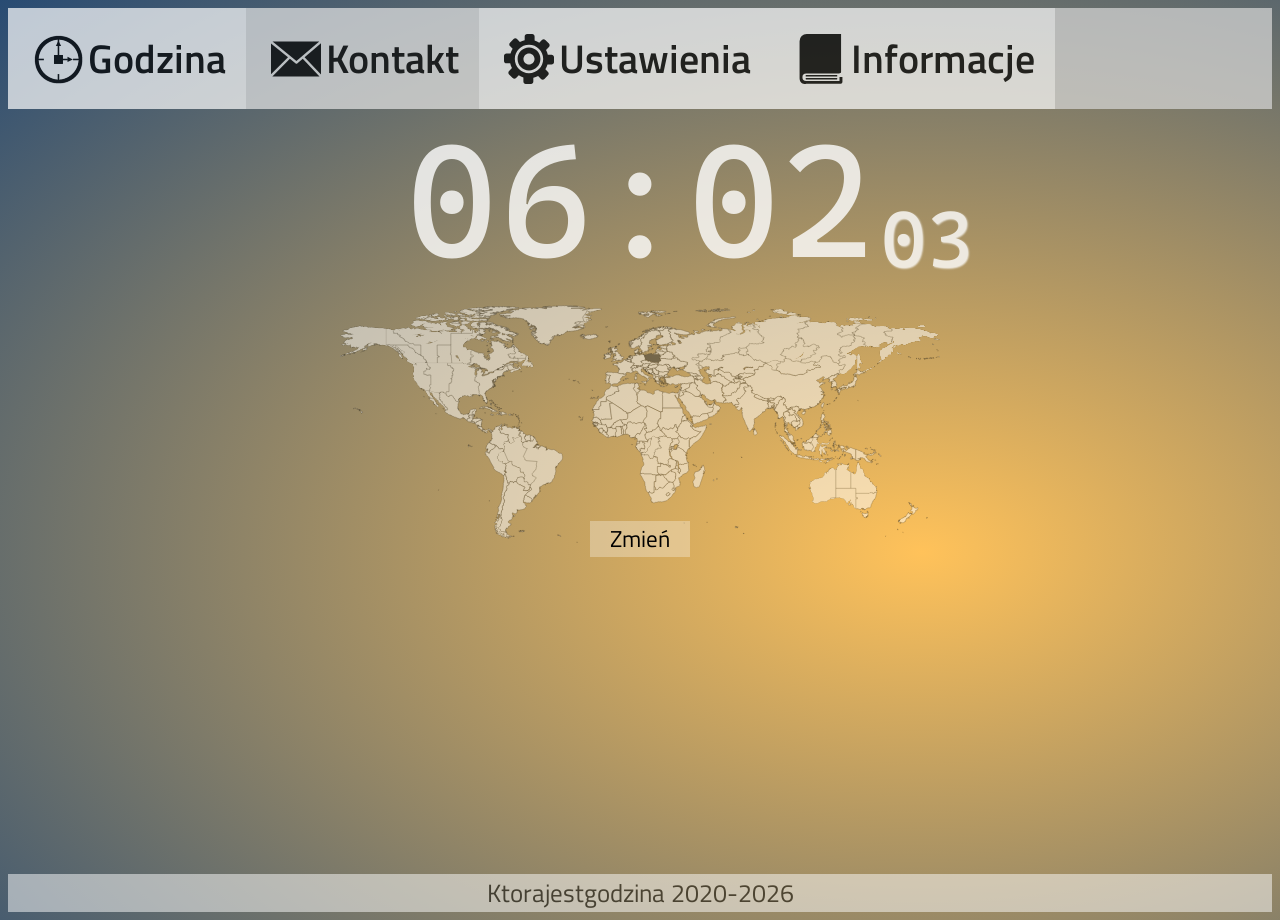
==== commit 9c175b4e: "Better 12-hour system" ====
--- a/index.html
+++ b/index.html
@@ -67,7 +67,8 @@
     <main>
       <section id="clock-section">
         <div id="clock">00:00</div>
-        <div id="clock-seconds">00</div>
+        <div id="clock-seconds" class="clock-addicional-info">00</div>
+        <div id="clock-am-pm" class="clock-addicional-info"></div>
       </section>
       <section id="content">
         <div id="map-container">
--- a/style.css
+++ b/style.css
@@ -115,7 +115,7 @@
 body main #clock-section #clock:hover {
   font-size: 168px;
 }
-body main #clock-section #clock-seconds {
+body main #clock-section .clock-addicional-info {
   font-size: 80px;
   text-shadow: 0.1vw 0.1vw 0.15vw white;
   position: absolute;
@@ -127,6 +127,12 @@
   -moz-animation: glow 1s ease-in-out infinite alternate;
   animation: glow 1s ease-in-out infinite alternate;
 }
+body main #clock-section #clock-seconds {
+  top: 45%;
+}
+body main #clock-section #clock-am-pm {
+  top: 10%;
+}
 @media (max-width: 570px) {
   body main #clock-section #clock {
     font-size: 80px;
@@ -136,10 +142,16 @@
   body main #clock-section #clock:hover {
     font-size: 80px;
   }
-  body main #clock-section #clock-seconds {
-    font-size: 40px;
+  body main #clock-section .clock-addicional-info {
+    font-size: 32px;
     text-shadow: 0.05vw 0.05vw 0.07vw white;
     left: calc(50% + 84px);
+  }
+  body main #clock-section #clock-seconds {
+    top: 45%;
+  }
+  body main #clock-section #clock-am-pm {
+    top: 3%;
   }
 }
 @media (max-width: 720px) {
@@ -151,10 +163,16 @@
   body main #clock-section #clock:hover {
     font-size: 80px;
   }
-  body main #clock-section #clock-seconds {
-    font-size: 56px;
+  body main #clock-section .clock-addicional-info {
+    font-size: 40px;
     text-shadow: 0.07vw 0.07vw 0.7vw white;
     left: calc(50% + 120px);
+  }
+  body main #clock-section #clock-seconds {
+    top: 45%;
+  }
+  body main #clock-section #clock-am-pm {
+    top: 3%;
   }
 }
 body main #content {
